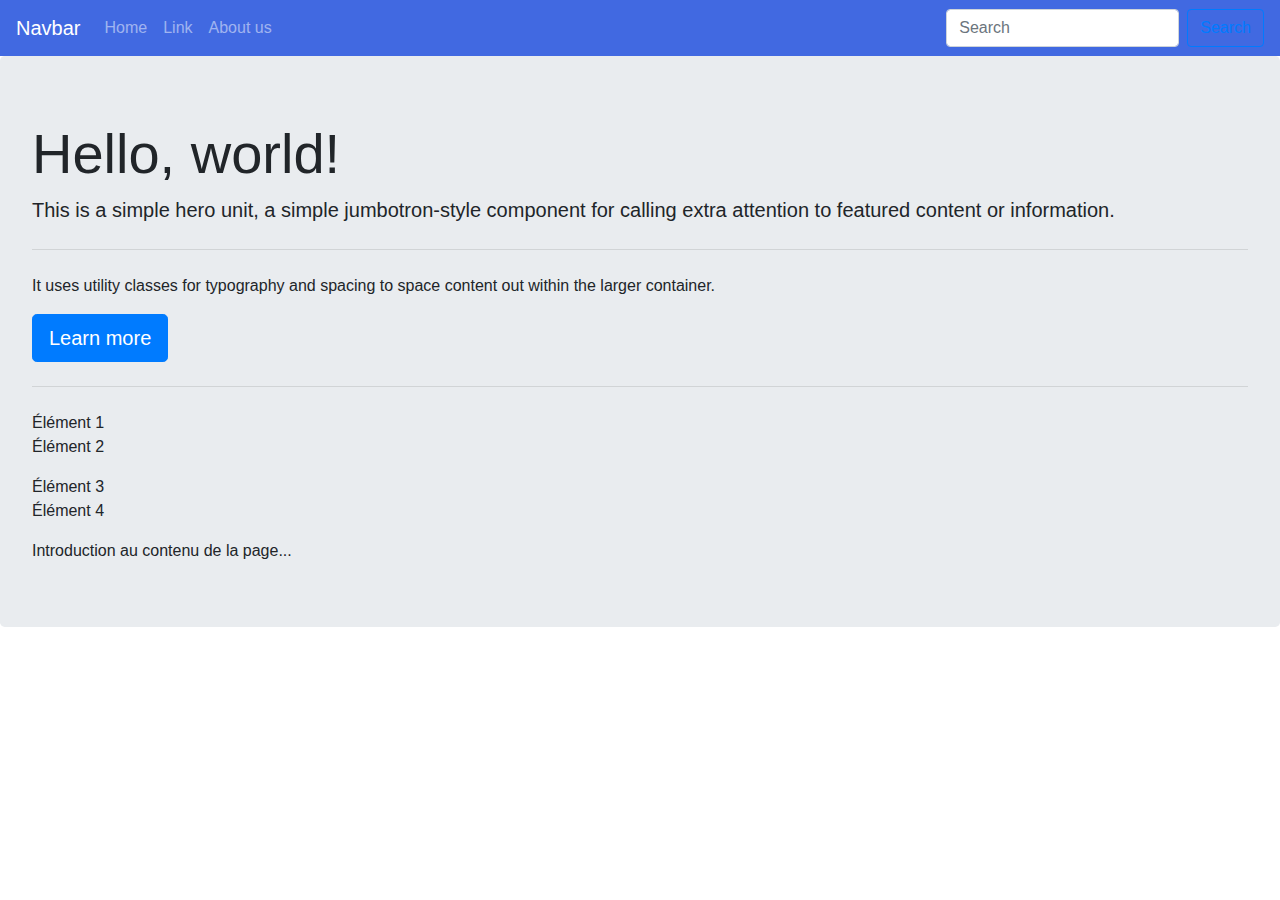
==== index.html @ 1c48c7fa "Initial commit" ====
<!DOCTYPE html>
<html lang="en">
<head>
	<link rel="stylesheet" href="css/bootstrap.css">
	<link rel="stylesheet" href="css/style.css">
	<meta charset="UTF-8">
    <title>Title</title>
</head>
<body>
<!-- Image and text -->
<nav id="myNav" class="navbar navbar-dark bg-dark navbar-expand-lg">
	<a class="navbar-brand" href="#">Navbar</a>
	<button class="navbar-toggler" type="button" data-toggle="collapse" data-target="#navbarSupportedContent" aria-controls="navbarSupportedContent" aria-expanded="false" aria-label="Toggle navigation">
		<span class="navbar-toggler-icon"></span>
	</button>

	<div class="collapse navbar-collapse" id="navbarSupportedContent">
		<ul class="navbar-nav mr-auto">
			<li class="nav-item">
				<a class="nav-link" href="#">Home <span class="sr-only">(current)</span></a>
			</li>
			<li class="nav-item">
				<a class="nav-link" href="#">Link</a>
			</li>
			<li class="nav-item">
				<a class="nav-link" href="#">About us</a>
			</li>
		</ul>
		<form class="form-inline my-2 my-lg-0">
			<input name="java" class="form-control mr-sm-2" type="search" placeholder="Search" aria-label="Search">
			<button class="btn btn-outline-primary my-2 my-sm-0" type="submit">Search</button>
		</form>
	</div>
</nav>
<div class="jumbotron">
	<h1 class="display-4">Hello, world!</h1>
	<p class="lead">This is a simple hero unit, a simple jumbotron-style component for calling extra attention to featured content or information.</p>
	<hr class="my-4">
	<p>It uses utility classes for typography and spacing to space content out within the larger container.</p>
	<a id="myLink" class="btn btn-primary btn-lg" href="https://www.facebook.com/" target="_blank" role="button">Learn more</a>
	<hr class="my-4">
	<div id="menu">

		<div class="item">
			<span>Élément 1</span><br>
			<span>Élément 2</span><br>
		</div>

		<div class="pub mt-3 mb-3">
			<span>Élément 3</span><br>
			<span>Élément 4</span><br>
		</div>

	</div>

	<div id="contenu">
		<span>Introduction au contenu de la page...</span><br>
	</div>
</div>

<script src="js/animation.js"></script>
<script src="js/bootstrap.js"></script>
</body>
</html>
---- css/style.css ----
.blue {
  background-color: royalblue !important; }

/*# sourceMappingURL=style.css.map */
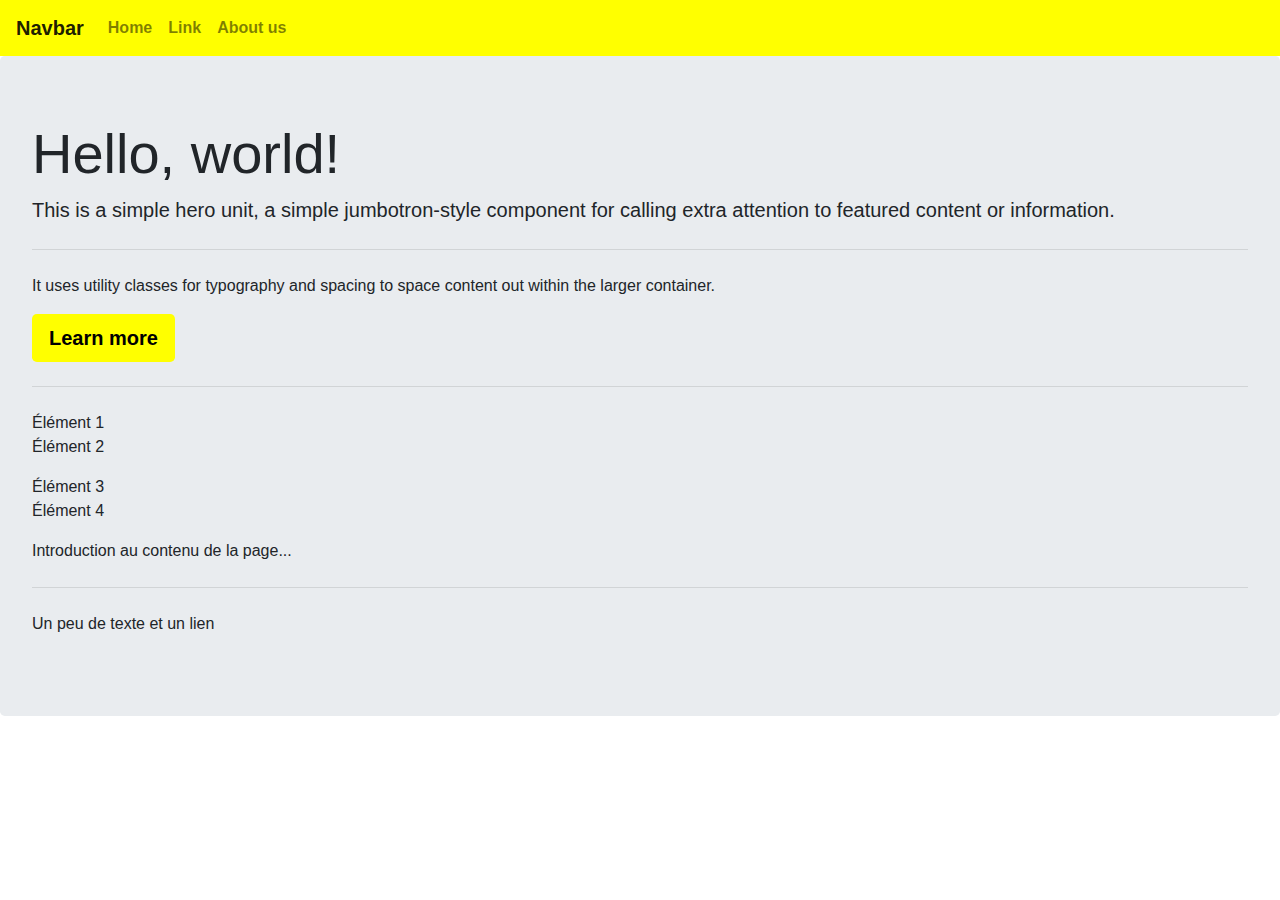
==== commit 38f5856f: "Add new file and favicon" ====
--- a/index.html
+++ b/index.html
@@ -3,16 +3,17 @@
 <head>
 	<link rel="stylesheet" href="css/bootstrap.css">
 	<link rel="stylesheet" href="css/style.css">
+	<link rel="icon" href="img/favicon.ico">
 	<meta charset="UTF-8">
-    <title>Title</title>
+    <title>JS Project</title>
 </head>
 <body>
 <!-- Image and text -->
-<nav id="myNav" class="navbar navbar-dark bg-dark navbar-expand-lg">
+<nav id="myNav" class="navbar js-template navbar-light navbar-expand-lg">
 	<a class="navbar-brand" href="#">Navbar</a>
-	<button class="navbar-toggler" type="button" data-toggle="collapse" data-target="#navbarSupportedContent" aria-controls="navbarSupportedContent" aria-expanded="false" aria-label="Toggle navigation">
+	<!--<button class="navbar-toggler btn" type="button" data-toggle="collapse" data-target="#navbarSupportedContent" aria-controls="navbarSupportedContent" aria-expanded="false" aria-label="Toggle navigation">
 		<span class="navbar-toggler-icon"></span>
-	</button>
+	</button>-->
 
 	<div class="collapse navbar-collapse" id="navbarSupportedContent">
 		<ul class="navbar-nav mr-auto">
@@ -26,10 +27,6 @@
 				<a class="nav-link" href="#">About us</a>
 			</li>
 		</ul>
-		<form class="form-inline my-2 my-lg-0">
-			<input name="java" class="form-control mr-sm-2" type="search" placeholder="Search" aria-label="Search">
-			<button class="btn btn-outline-primary my-2 my-sm-0" type="submit">Search</button>
-		</form>
 	</div>
 </nav>
 <div class="jumbotron">
@@ -37,7 +34,7 @@
 	<p class="lead">This is a simple hero unit, a simple jumbotron-style component for calling extra attention to featured content or information.</p>
 	<hr class="my-4">
 	<p>It uses utility classes for typography and spacing to space content out within the larger container.</p>
-	<a id="myLink" class="btn btn-primary btn-lg" href="https://www.facebook.com/" target="_blank" role="button">Learn more</a>
+	<a id="myLink" class="btn btn-js btn-lg" href="#" role="button">Learn more</a>
 	<hr class="my-4">
 	<div id="menu">
 
@@ -54,7 +51,11 @@
 	</div>
 
 	<div id="contenu">
-		<span>Introduction au contenu de la page...</span><br>
+		<span id="mySpan">Introduction au contenu de la page...</span><br>
+	</div>
+	<hr class="my-4">
+	<div>
+		<p id="myP">Un peu de texte <a>et un lien</a></p>
 	</div>
 </div>
 
--- a/css/style.css
+++ b/css/style.css
@@ -1,4 +1,20 @@
-.blue {
-  background-color: royalblue !important; }
+.js-template {
+  background-color: #ffff00 !important;
+  color: #000000 !important;
+  font-weight: 700; }
+
+.btn-js, .btn-js:active {
+  background-color: #ffff00 !important;
+  color: #000000 !important;
+  font-weight: 600;
+  transition: 0.3s; }
+
+.btn-js:hover {
+  box-shadow: 0 5px 20px 0 rgba(0, 0, 0, 0.3);
+  transition: 0.3s; }
+
+.btn-js:focus {
+  box-shadow: 0 1px 15px 0 rgba(0, 0, 0, 0.1);
+  transition: 0.3s; }
 
 /*# sourceMappingURL=style.css.map */
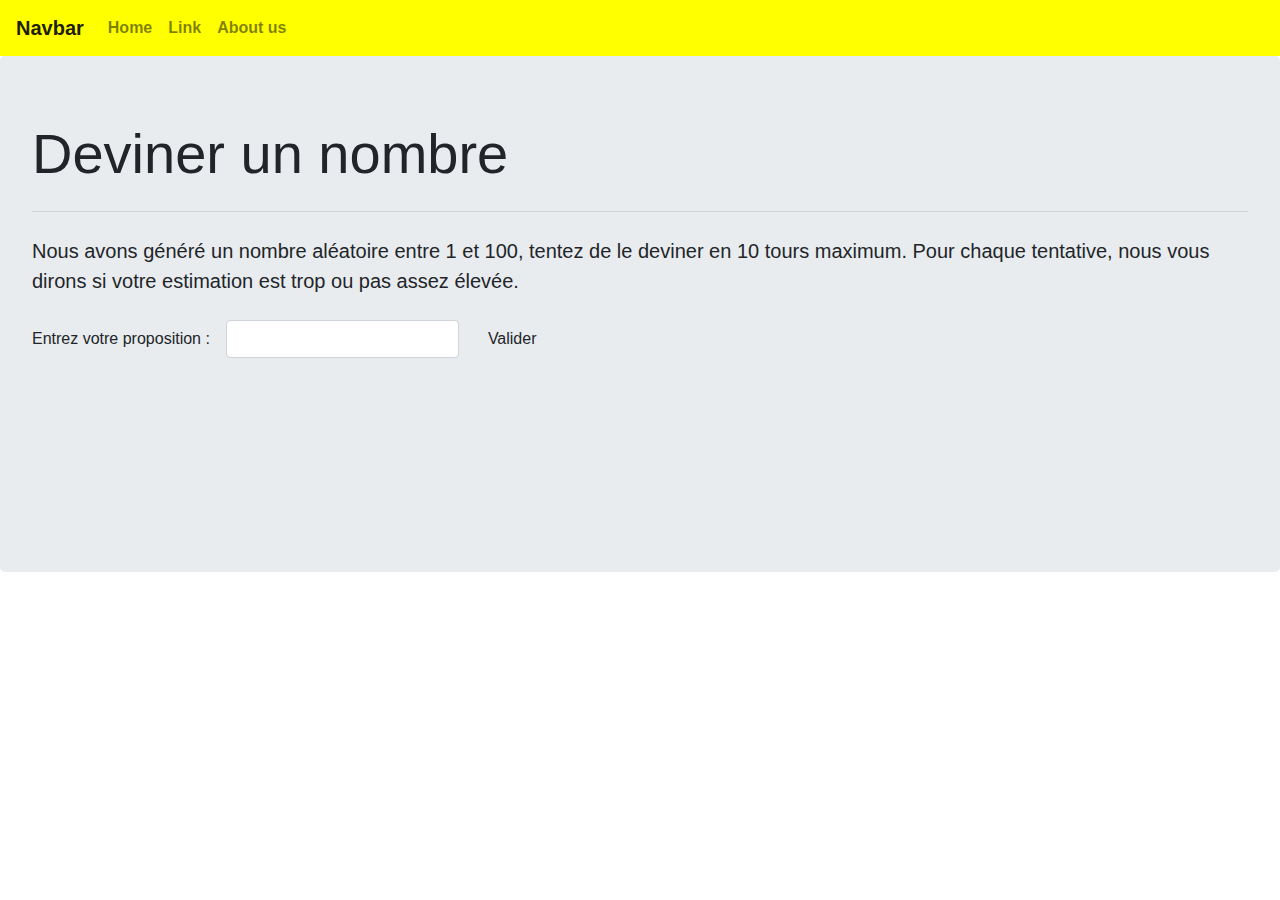
==== commit 3131c4b6: "Create game "Guess Number"" ====
--- a/index.html
+++ b/index.html
@@ -30,36 +30,42 @@
 	</div>
 </nav>
 <div class="jumbotron">
-	<h1 class="display-4">Hello, world!</h1>
-	<p class="lead">This is a simple hero unit, a simple jumbotron-style component for calling extra attention to featured content or information.</p>
+	<h1 class="display-4">Deviner un nombre</h1>
 	<hr class="my-4">
-	<p>It uses utility classes for typography and spacing to space content out within the larger container.</p>
-	<a id="myLink" class="btn btn-js btn-lg" href="#" role="button">Learn more</a>
-	<hr class="my-4">
-	<div id="menu">
+	<p class="lead">Nous avons généré un nombre aléatoire entre 1 et 100, tentez de le deviner en 10 tours maximum. Pour chaque tentative, nous vous dirons si votre estimation est trop ou pas assez élevée.
+	</p>
 
-		<div class="item">
-			<span>Élément 1</span><br>
-			<span>Élément 2</span><br>
+	<form class="form-inline mt-4">
+		<div >
+			<p class="vertical-align">Entrez votre proposition :</p>
 		</div>
+		<div class="form-group mx-sm-3">
+			<label for="guessField" class="sr-only">proposition</label>
+			<input type="text" class="form-control guessField" id="guessField">
+		</div>
+		<button type="submit" id="myBtn" class="btn guessSubmit">Valider</button>
+	</form>
 
-		<div class="pub mt-3 mb-3">
-			<span>Élément 3</span><br>
-			<span>Élément 4</span><br>
-		</div>
-
+	<div class="mt-4">
+		<p class="alert <!--alert-success--> guesses w-50" role="alert"></p>
+		<p class="alert <!--alert-danger--> lastResult w-50" role="alert"></p>
+		<p class="alert <!--alert-warning--> lowOrHi w-50" role="alert"></p>
 	</div>
 
-	<div id="contenu">
-		<span id="mySpan">Introduction au contenu de la page...</span><br>
+	<!--<div class="form">
+		<label for="guessField">Enter a guess: </label><input type="text" id="guessField" class="guessField">
+		<input type="submit" value="Submit guess" class="guessSubmit">
 	</div>
-	<hr class="my-4">
-	<div>
-		<p id="myP">Un peu de texte <a>et un lien</a></p>
-	</div>
+
+	<div class="resultParas">
+		<p class="guesses"></p>
+		<p class="lastResult"></p>
+		<p class="lowOrHi"></p>
+	</div>-->
+
 </div>
 
-<script src="js/animation.js"></script>
+<script src="js/mdn.js"></script>
 <script src="js/bootstrap.js"></script>
 </body>
 </html>
--- a/css/style.css
+++ b/css/style.css
@@ -3,7 +3,10 @@
   color: #000000 !important;
   font-weight: 700; }
 
-.btn-js, .btn-js:active {
+.vertical-align {
+  margin: 0; }
+
+.btn-js {
   background-color: #ffff00 !important;
   color: #000000 !important;
   font-weight: 600;
@@ -13,7 +16,7 @@
   box-shadow: 0 5px 20px 0 rgba(0, 0, 0, 0.3);
   transition: 0.3s; }
 
-.btn-js:focus {
+.btn-js:active {
   box-shadow: 0 1px 15px 0 rgba(0, 0, 0, 0.1);
   transition: 0.3s; }
 
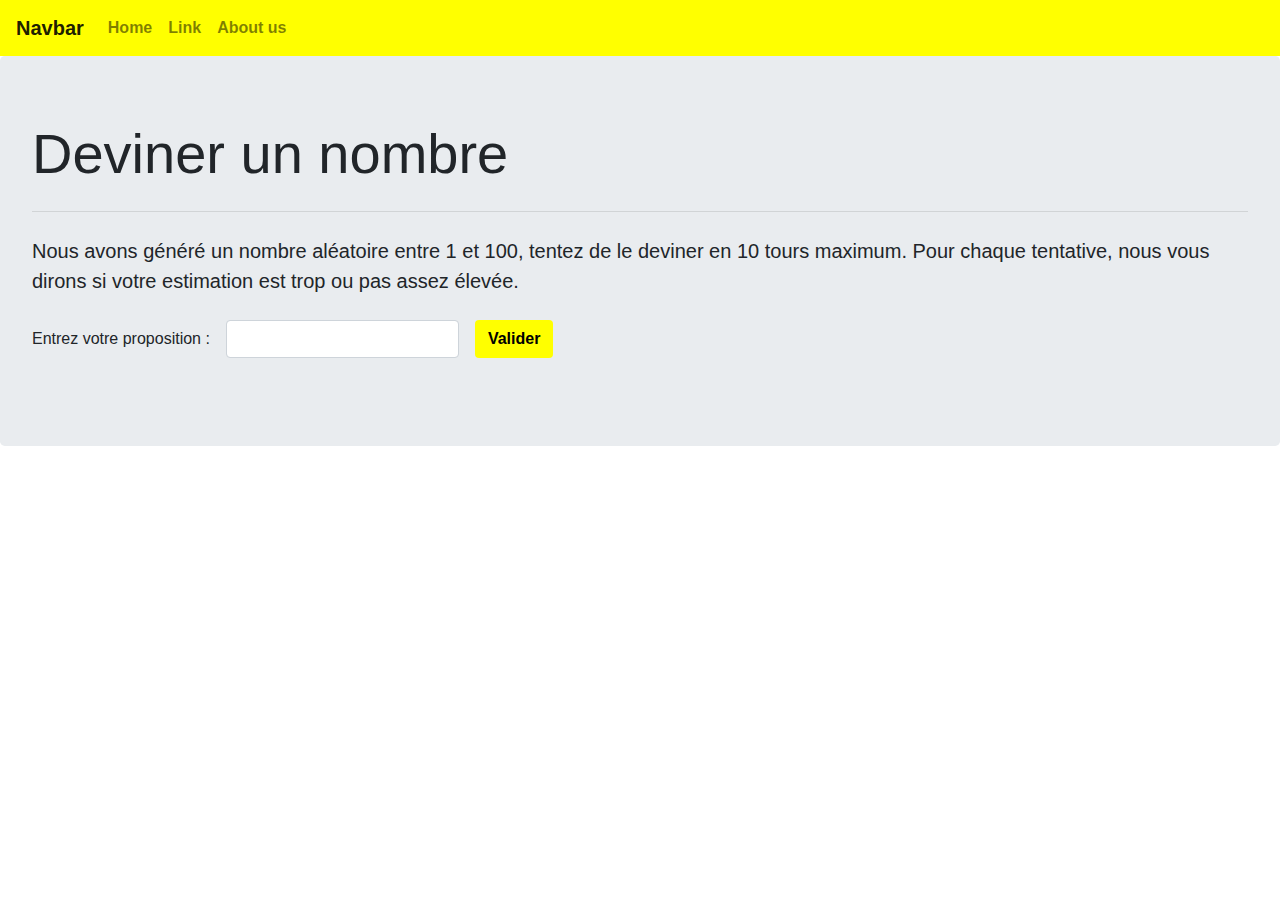
==== commit 771ba5aa: "Update guess number game" ====
--- a/index.html
+++ b/index.html
@@ -10,10 +10,7 @@
 <body>
 <!-- Image and text -->
 <nav id="myNav" class="navbar js-template navbar-light navbar-expand-lg">
-	<a class="navbar-brand" href="#">Navbar</a>
-	<!--<button class="navbar-toggler btn" type="button" data-toggle="collapse" data-target="#navbarSupportedContent" aria-controls="navbarSupportedContent" aria-expanded="false" aria-label="Toggle navigation">
-		<span class="navbar-toggler-icon"></span>
-	</button>-->
+	<a class="navbar-brand" href="">Navbar</a>
 
 	<div class="collapse navbar-collapse" id="navbarSupportedContent">
 		<ul class="navbar-nav mr-auto">
@@ -29,13 +26,13 @@
 		</ul>
 	</div>
 </nav>
-<div class="jumbotron">
+<div class="jumbotron" id="body">
 	<h1 class="display-4">Deviner un nombre</h1>
 	<hr class="my-4">
 	<p class="lead">Nous avons généré un nombre aléatoire entre 1 et 100, tentez de le deviner en 10 tours maximum. Pour chaque tentative, nous vous dirons si votre estimation est trop ou pas assez élevée.
 	</p>
 
-	<form class="form-inline mt-4">
+	<div class="form-inline mt-4">
 		<div >
 			<p class="vertical-align">Entrez votre proposition :</p>
 		</div>
@@ -43,29 +40,16 @@
 			<label for="guessField" class="sr-only">proposition</label>
 			<input type="text" class="form-control guessField" id="guessField">
 		</div>
-		<button type="submit" id="myBtn" class="btn guessSubmit">Valider</button>
-	</form>
-
-	<div class="mt-4">
-		<p class="alert <!--alert-success--> guesses w-50" role="alert"></p>
-		<p class="alert <!--alert-danger--> lastResult w-50" role="alert"></p>
-		<p class="alert <!--alert-warning--> lowOrHi w-50" role="alert"></p>
+		<input type="submit" value="Valider" id="myBtn" class="btn guessSubmit">
 	</div>
 
-	<!--<div class="form">
-		<label for="guessField">Enter a guess: </label><input type="text" id="guessField" class="guessField">
-		<input type="submit" value="Submit guess" class="guessSubmit">
+	<div class="mt-4 resultParas">
+		<p class="alert guesses w-50" role="alert"></p>
+		<p class="alert lastResult w-50" role="alert"></p>
+		<p class="alert lowOrHi w-50" role="alert"></p>
 	</div>
-
-	<div class="resultParas">
-		<p class="guesses"></p>
-		<p class="lastResult"></p>
-		<p class="lowOrHi"></p>
-	</div>-->
-
 </div>
 
 <script src="js/mdn.js"></script>
-<script src="js/bootstrap.js"></script>
 </body>
 </html>
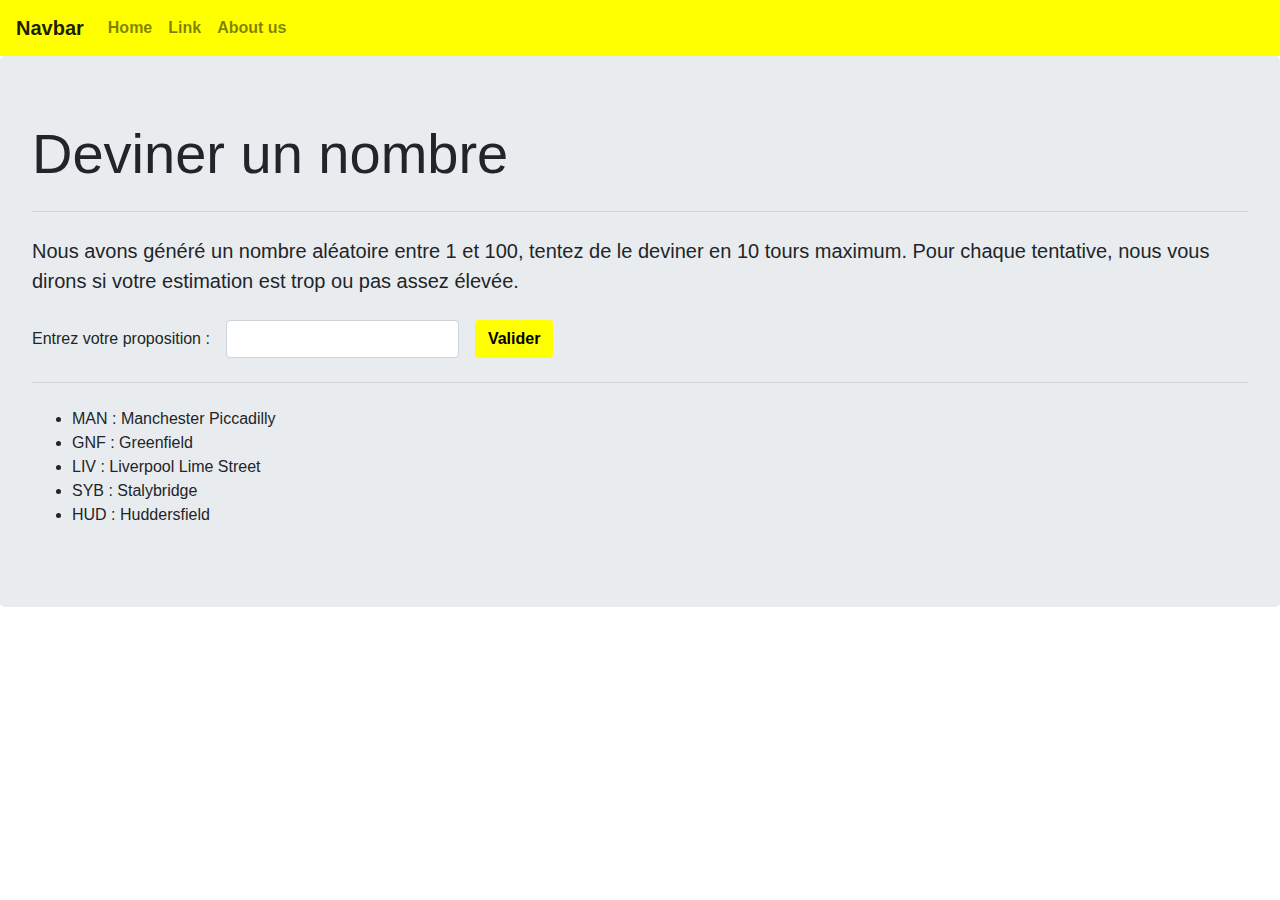
==== commit 3e2aa162: "Update work on strings in JS" ====
--- a/index.html
+++ b/index.html
@@ -48,6 +48,13 @@
 		<p class="alert lastResult w-50" role="alert"></p>
 		<p class="alert lowOrHi w-50" role="alert"></p>
 	</div>
+
+	<hr class="my-4">
+	<div class="greetings">
+		<ul>
+
+		</ul>
+	</div>
 </div>
 
 <script src="js/mdn.js"></script>
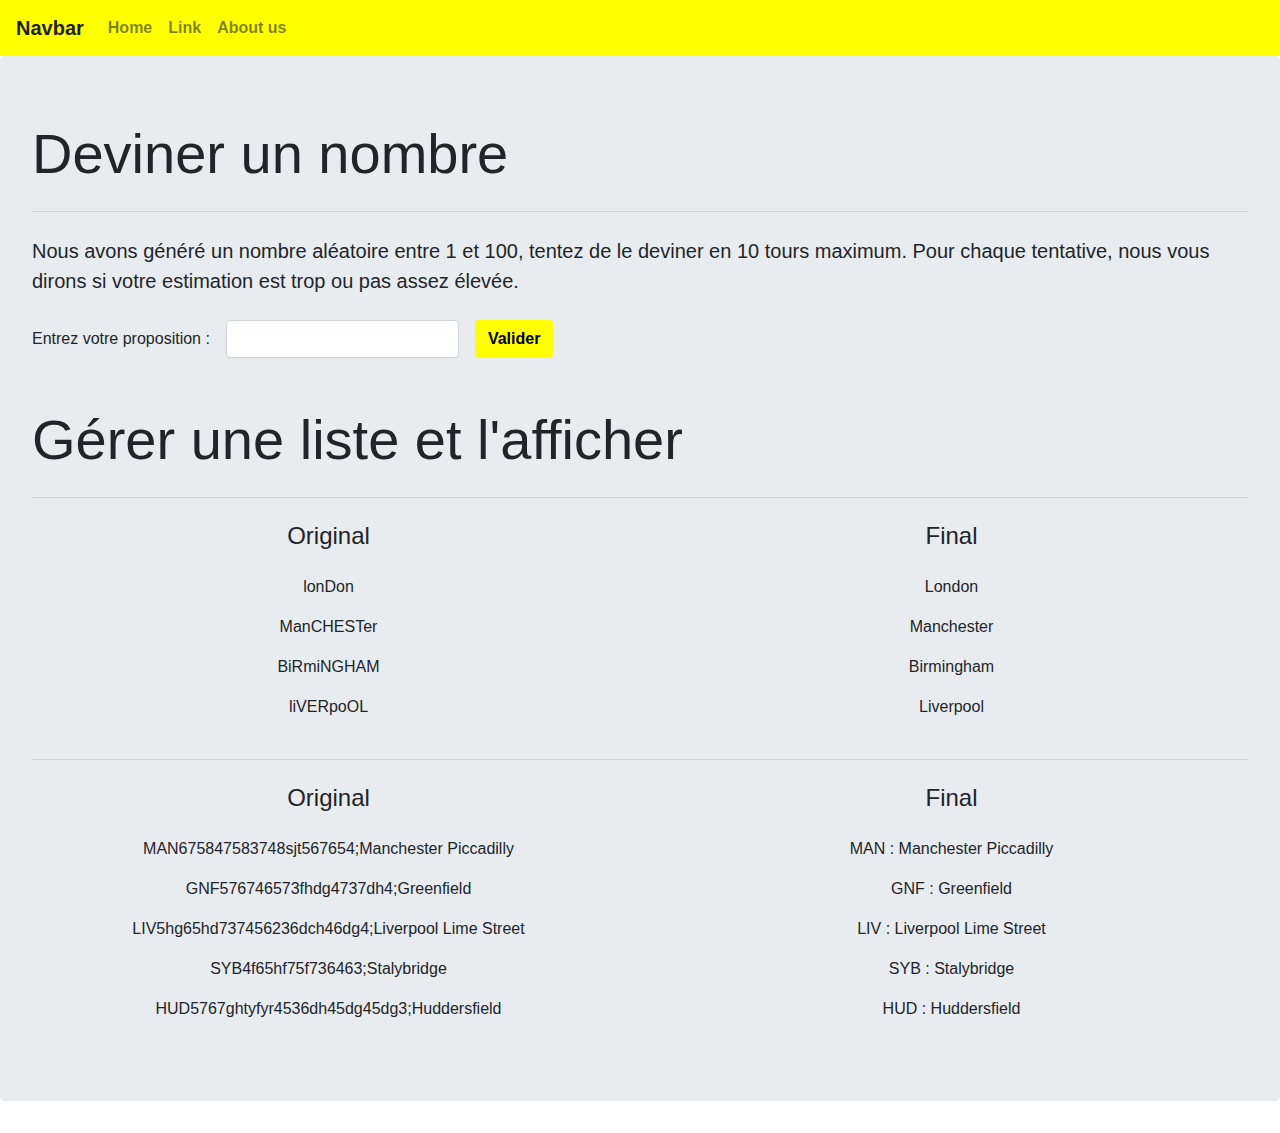
==== commit 6eb2655a: "Update index.html / mdn.js" ====
--- a/index.html
+++ b/index.html
@@ -27,6 +27,9 @@
 	</div>
 </nav>
 <div class="jumbotron" id="body">
+
+	<!-- **************************DEVINER UN NOMBRE********************************* -->
+
 	<h1 class="display-4">Deviner un nombre</h1>
 	<hr class="my-4">
 	<p class="lead">Nous avons généré un nombre aléatoire entre 1 et 100, tentez de le deviner en 10 tours maximum. Pour chaque tentative, nous vous dirons si votre estimation est trop ou pas assez élevée.
@@ -49,12 +52,35 @@
 		<p class="alert lowOrHi w-50" role="alert"></p>
 	</div>
 
+	<!-- **************************GERER UNE LISTE********************************* -->
+
+	<h1 class="display-4 mt-5">Gérer une liste et l'afficher</h1>
 	<hr class="my-4">
-	<div class="greetings">
-		<ul>
+	<div class="row text-center">
+		<div class="col-6">
+			<h4>Original</h4>
+			<div class="list-1 mt-4"></div>
+		</div>
+		<div class="col-6">
+			<h4>Final</h4>
+			<div class="result-1 mt-4"></div>
+		</div>
+	</div>
 
-		</ul>
+	<hr class="my-4">
+
+	<div class="row text-center">
+		<div class="col-6">
+			<h4>Original</h4>
+			<div class="list-2 mt-4"></div>
+		</div>
+		<div class="col-6">
+			<h4>Final</h4>
+			<div class="result-2 mt-4"></div>
+		</div>
 	</div>
+
+
 </div>
 
 <script src="js/mdn.js"></script>
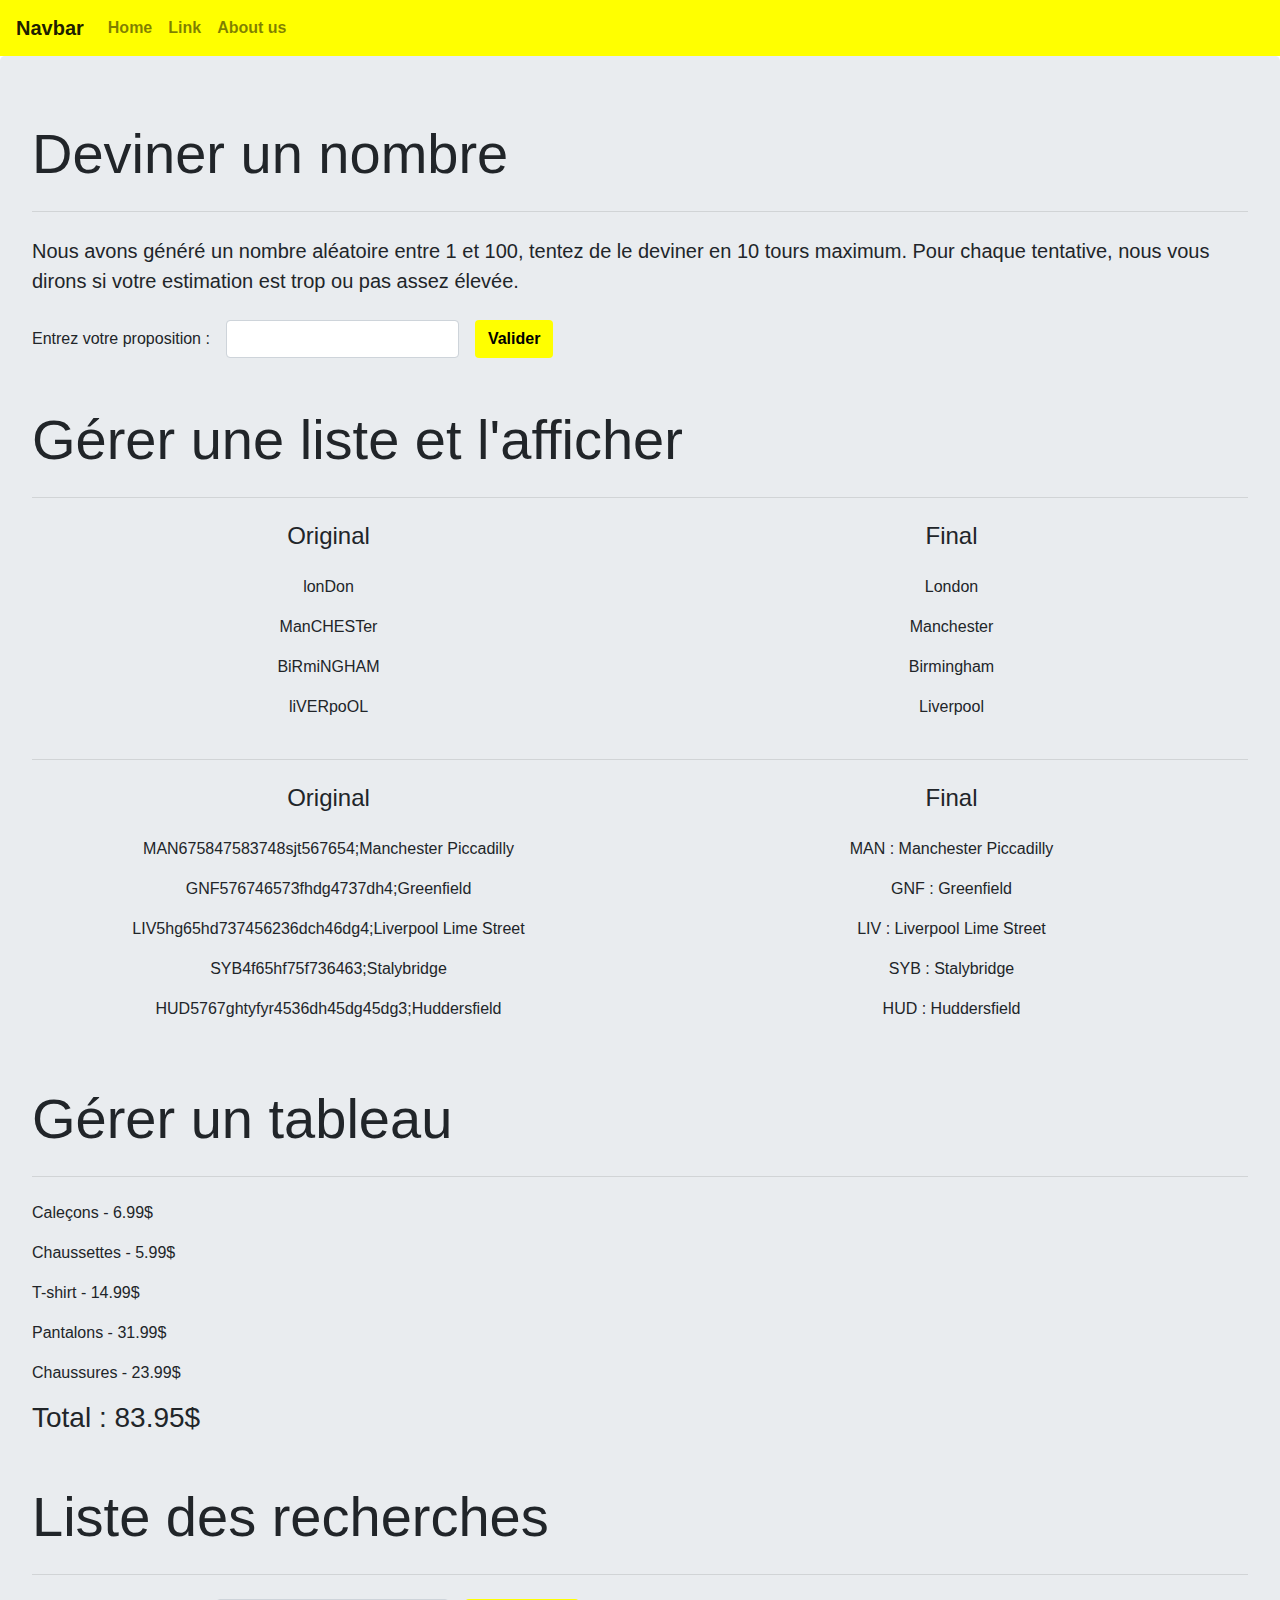
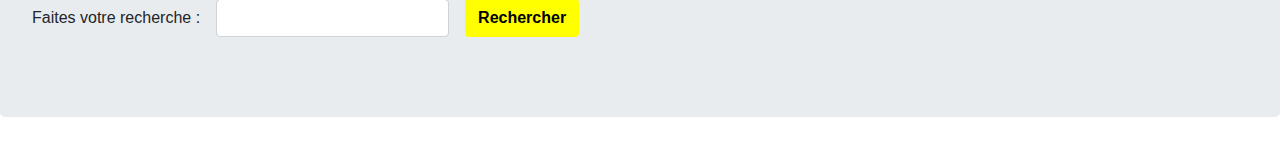
==== commit 62dc1be8: "Update project and first step done" ====
--- a/index.html
+++ b/index.html
@@ -8,7 +8,7 @@
     <title>JS Project</title>
 </head>
 <body>
-<!-- Image and text -->
+	<!-- **************************NAVBAR********************************* -->
 <nav id="myNav" class="navbar js-template navbar-light navbar-expand-lg">
 	<a class="navbar-brand" href="">Navbar</a>
 
@@ -52,6 +52,10 @@
 		<p class="alert lowOrHi w-50" role="alert"></p>
 	</div>
 
+	<div class="reset-btn">
+
+	</div>
+
 	<!-- **************************GERER UNE LISTE********************************* -->
 
 	<h1 class="display-4 mt-5">Gérer une liste et l'afficher</h1>
@@ -80,9 +84,43 @@
 		</div>
 	</div>
 
+	<!-- **************************GERER UN TABLEAU********************************* -->
+
+	<h1 class="display-4 mt-5">Gérer un tableau</h1>
+	<hr class="my-4">
+
+	<div class="products">
+		<div class="list-products">
+
+		</div>
+		<div class="total">
+			<h3></h3>
+		</div>
+	</div>
+
+	<!-- **************************LISTE DES RECHERCHES********************************* -->
+
+	<h1 class="display-4 mt-5">Liste des recherches</h1>
+	<hr class="my-4">
+
+	<div class="form-inline mt-4 search">
+		<div>
+			<p class="vertical-align">Faites votre recherche :</p>
+		</div>
+		<div class="form-group mx-sm-3">
+			<label for="searching" class="sr-only">recherche</label>
+			<input type="text" class="form-control searching" id="searching">
+		</div>
+		<button class="btn btn-js">Rechercher</button>
+	</div>
+	<div class="search-list">
+		<ul>
+
+		</ul>
+	</div>
 
 </div>
 
-<script src="js/mdn.js"></script>
+<script src="js/main.js"></script>
 </body>
 </html>
--- a/css/style.css
+++ b/css/style.css
@@ -10,14 +10,12 @@
   background-color: #ffff00 !important;
   color: #000000 !important;
   font-weight: 600;
-  transition: 0.3s; }
-
-.btn-js:hover {
-  box-shadow: 0 5px 20px 0 rgba(0, 0, 0, 0.3);
-  transition: 0.3s; }
-
-.btn-js:active {
-  box-shadow: 0 1px 15px 0 rgba(0, 0, 0, 0.1);
-  transition: 0.3s; }
+  transition: .3s; }
+  .btn-js:hover {
+    box-shadow: 0 5px 20px 0 rgba(0, 0, 0, 0.3);
+    transition: .3s; }
+  .btn-js:active {
+    box-shadow: 0 1px 15px 0 rgba(0, 0, 0, 0.1);
+    transition: .3s; }
 
 /*# sourceMappingURL=style.css.map */
